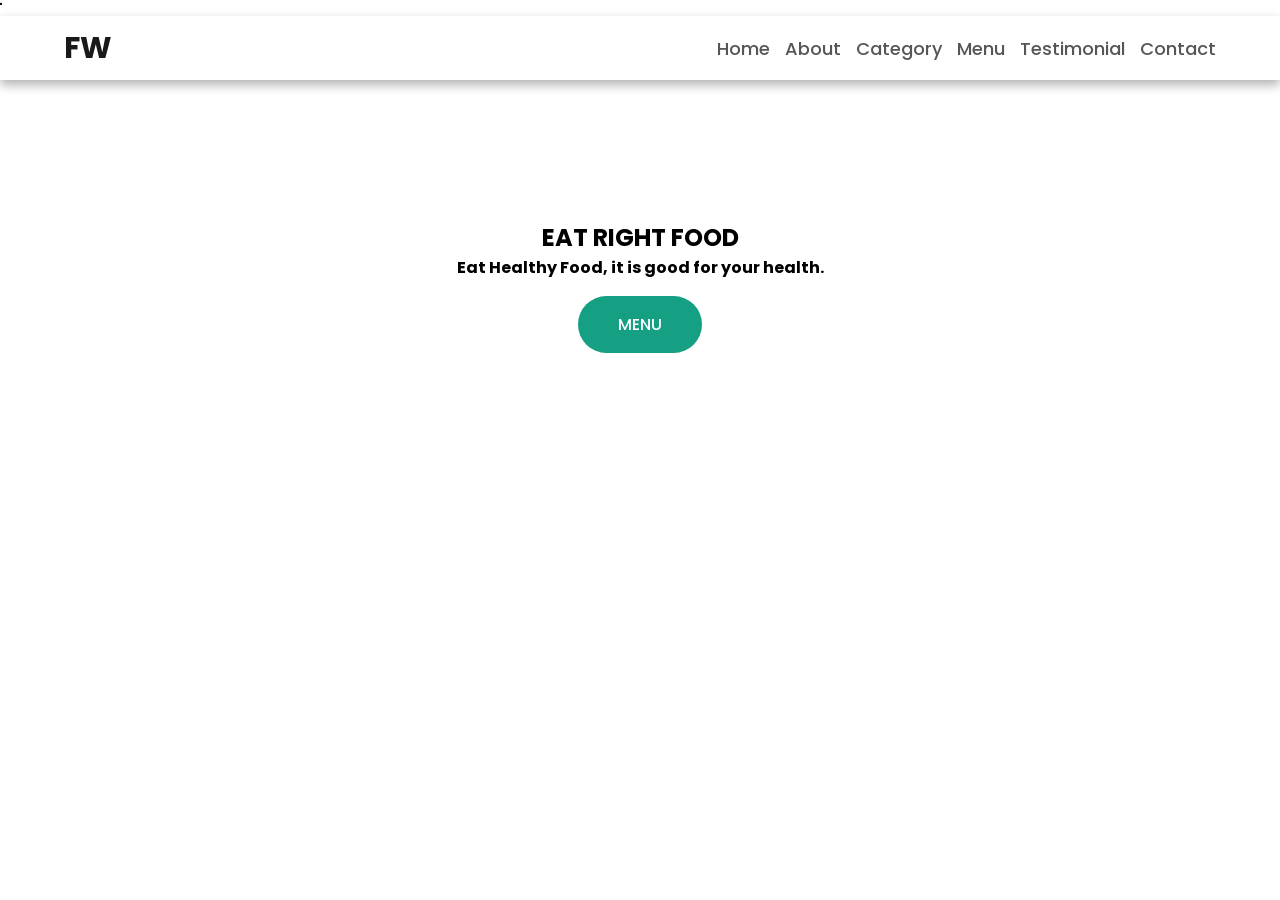
==== restaurant website/index.html @ 6a86830c "images added" ====
<!DOCTYPE html>
<html lang="en">
<head>
    <meta charset="UTF-8">
    <meta name="viewport" content="width=device-width, initial-scale=1.0">
    <title>Restaurant website</title>
    <link rel="stylesheet" href="style.css">
    <link rel="stylesheet"  href="https://cdnjs.cloudflare.com/ajax/libs/font-awesome/6.6.0/css/all.min.css" integrity="sha512-Kc323vGBEqzTmouAECnVceyQqyqdsSiqLQISBL29aUW4U/M7pSPA/gEUZQqv1cwx4OnYxTxve5UMg5GT6L4JJg==" crossorigin="anonymous" referrerpolicy="no-referrer" />"
</head>
<body>
    <nav class="navbar">
        <div class="navbar-container container">
        <input type="checkbox">
        <div class="hamburger-lines">
            <span class="line line1"></span>
            <span class="line line2"></span>
            <span class="line line3"></span>
        </div>
        <ul class="menu-items">
            <li><a href="#showcasee">Home</a></li>
            <li><a href="#about">About</a></li>
            <li><a href="#food">Category</a></li>
            <li><a href="#food-menu">Menu</a></li>
            <li><a href="#testimonial">Testimonial</a></li>
            <li><a href="#contact">Contact</a></li>
        </ul>
        <h1 class="logo">FW</h1>
    </div>
    </nav>
    <section class="showcase-area" id="showcase">
        <div class="showcase-container">
            <h1 class="main-title">EAT RIGHT FOOD</h1>
        <p>Eat Healthy Food, it is good for your health.</p>
        <a href="#food-menu"class="btn btn-primary">Menu</a>
        </div>
        </section>
</body>
</html>
---- restaurant website/style.css ----
@import url('https://fonts.googleapis.com/css2?family=Poppins&display=swap');

*,
*::after,
*::before{
    box-sizing: border-box;
    margin:0;
    padding:0;
}

html{
    font-size:62.5%;
}

body{
    font-family: "Poppins", serif;   
}
.btn{
    display:inline-block;
    padding:1em 2.5em;
    text-decoration:none;
    border-radius:50px;
    cursor:pointer;
    outline:none;
    text-transform:uppercase;
    margin-top:1em;
    font-weight:500; 

}

.btn-primary{
    color:#fff;
    background:#16a083
}

.container{
    max-width:1200px;
    width:90%;
    margin:auto;
}
/*for desktop mode*/
.navbar input[type ='checkbox'],
.navbar .hamburger-lines{
    display:none;
}

.navbar{
    box-shadow: 0px 5px 10px 0px #aaa;
    position:fixed;
    width:100%;
    background: #fff;
    color :#000;
    opacity:0.9;
    z-index:10;
}

.navbar-container{
    display:flex;
    justify-content: space-between;
    height :64px;
    align-items:center;
}
.menu-items{
    order:2;
    display:flex;
}
.menu-items li{
    list-style:none;
    margin-left:1.5rem;
    font-size:1.8rem;

}
.logo{
    order:1;
    font-size:3rem;
}
.navbar a{
    color: #444;
    text-decoration: none;
    font-weight :500;
    transition:color 0.3s ease-in-out;
}
.navbar a:hover{
    color:#117964;
}

.showcase-area{
    height:60vh;
    background: url("food1.jpg");
    background-size: cover;
    background-position: center;
    background-repeat: no-repeat;
}
.showcase-container{
    display:flex;flex-direction:column;
    align-items: center;
    justify-content: center;
    height:100%;
    font-size:1.6rem;
    font-weight: bolder;

}
.main-title{
    text-transform: uppercase;
}
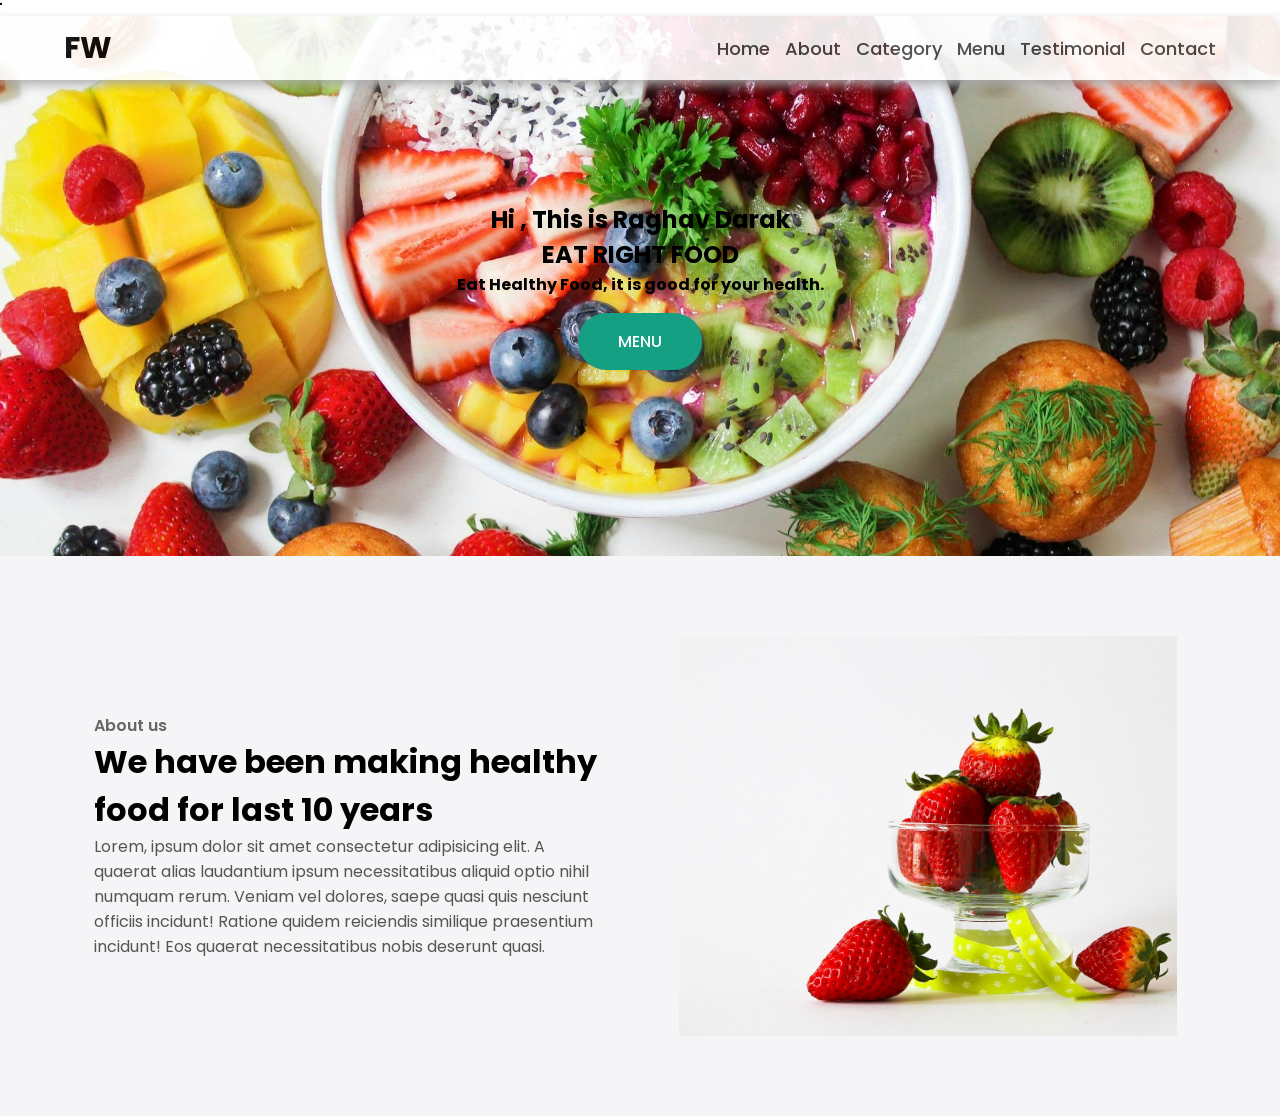
==== commit 23b2c76e: "about us section added" ====
--- a/restaurant website/index.html
+++ b/restaurant website/index.html
@@ -29,10 +29,24 @@
     </nav>
     <section class="showcase-area" id="showcase">
         <div class="showcase-container">
-            <h1 class="main-title">EAT RIGHT FOOD</h1>
+            <h1>Hi , This is Raghav Darak</h1>
+            <h2 class="main-title">EAT RIGHT FOOD</h2>
         <p>Eat Healthy Food, it is good for your health.</p>
         <a href="#food-menu"class="btn btn-primary">Menu</a>
         </div>
         </section>
+        <section id ="about">
+            <div class="about-wrapper container">
+                <div class="about-text">
+                    <p class="small">About us</p>
+                    <h2>We have been making healthy food for last 10 years</h2>
+                    <p>Lorem, ipsum dolor sit amet consectetur adipisicing elit. A quaerat alias laudantium ipsum necessitatibus aliquid optio nihil numquam rerum. Veniam vel dolores, saepe quasi quis nesciunt officiis incidunt! Ratione quidem reiciendis similique praesentium incidunt! Eos quaerat necessitatibus nobis deserunt quasi.</p>
+                </div>
+                <div class="about-img">
+                    <img src="./images/about-photo.jpg" alt="About us">
+                </div>
+            </div>
+        </section>
+        
 </body>
 </html>
--- a/restaurant website/style.css
+++ b/restaurant website/style.css
@@ -1,106 +1,159 @@
-
-@import url('https://fonts.googleapis.com/css2?family=Poppins&display=swap');
+@import url("https://fonts.googleapis.com/css2?family=Poppins&display=swap");
 
 *,
 *::after,
-*::before{
-    box-sizing: border-box;
-    margin:0;
-    padding:0;
+*::before {
+  box-sizing: border-box;
+  margin: 0;
+  padding: 0;
 }
 
-html{
-    font-size:62.5%;
+html {
+  font-size: 62.5%;
 }
 
-body{
-    font-family: "Poppins", serif;   
+body {
+  font-family: "Poppins", serif;
 }
-.btn{
-    display:inline-block;
-    padding:1em 2.5em;
-    text-decoration:none;
-    border-radius:50px;
-    cursor:pointer;
-    outline:none;
-    text-transform:uppercase;
-    margin-top:1em;
-    font-weight:500; 
-
+.btn {
+  display: inline-block;
+  padding: 1em 2.5em;
+  text-decoration: none;
+  border-radius: 50px;
+  cursor: pointer;
+  outline: none;
+  text-transform: uppercase;
+  margin-top: 1em;
+  font-weight: 500;
 }
 
-.btn-primary{
-    color:#fff;
-    background:#16a083
+.btn-primary {
+  color: #fff;
+  background: #16a083;
 }
 
-.container{
-    max-width:1200px;
-    width:90%;
-    margin:auto;
+.container {
+  max-width: 1200px;
+  width: 90%;
+  margin: auto;
 }
 /*for desktop mode*/
-.navbar input[type ='checkbox'],
-.navbar .hamburger-lines{
-    display:none;
+.navbar input[type="checkbox"],
+.navbar .hamburger-lines {
+  display: none;
 }
 
-.navbar{
-    box-shadow: 0px 5px 10px 0px #aaa;
-    position:fixed;
-    width:100%;
-    background: #fff;
-    color :#000;
-    opacity:0.9;
-    z-index:10;
+.navbar {
+  box-shadow: 0px 5px 10px 0px #aaa;
+  position: fixed;
+  width: 100%;
+  background: #fff;
+  color: #000;
+  opacity: 0.9;
+  z-index: 10;
 }
 
-.navbar-container{
-    display:flex;
-    justify-content: space-between;
-    height :64px;
-    align-items:center;
+.navbar-container {
+  display: flex;
+  justify-content: space-between;
+  height: 64px;
+  align-items: center;
 }
-.menu-items{
-    order:2;
-    display:flex;
+.menu-items {
+  order: 2;
+  display: flex;
 }
-.menu-items li{
-    list-style:none;
-    margin-left:1.5rem;
-    font-size:1.8rem;
-
+.menu-items li {
+  list-style: none;
+  margin-left: 1.5rem;
+  font-size: 1.8rem;
 }
-.logo{
-    order:1;
-    font-size:3rem;
+.logo {
+  order: 1;
+  font-size: 3rem;
 }
-.navbar a{
-    color: #444;
-    text-decoration: none;
-    font-weight :500;
-    transition:color 0.3s ease-in-out;
+ul a {
+  color: #444;
+  text-decoration: none;
+  font-weight: 500;
+  transition: color 0.3s ease-in-out;
 }
-.navbar a:hover{
-    color:#117964;
+.navbar a:hover {
+  color: #117964;
 }
 
-.showcase-area{
-    height:60vh;
-    background: url("food1.jpg");
-    background-size: cover;
-    background-position: center;
-    background-repeat: no-repeat;
+.showcase-area {
+  height: 60vh;
+  background: url("./images/food1.jpg");
+  background-size: cover;
+  background-position: center;
+  background-repeat: no-repeat;
 }
-.showcase-container{
-    display:flex;flex-direction:column;
-    align-items: center;
-    justify-content: center;
-    height:100%;
-    font-size:1.6rem;
-    font-weight: bolder;
+.showcase-container {
+  display: flex;
+  flex-direction: column;
+  align-items: center;
+  justify-content: center;
+  height: 100%;
+  font-size: 1.6rem;
+  font-weight: bolder;
+}
+.main-title {
+  text-transform: uppercase;
+}
 
+#about {
+  padding: 50px 0px;
+  background: #f5f5f7;
 }
-.main-title{
-    text-transform: uppercase;
-}+
+.about-wrapper {
+  display: flex;
+  
+}
+
+#about h2 {
+  font-size: 3.2rem;
+}
+
+#about p {
+  font-size: 1.6rem;
+  color: #555;
+}
+
+#about .small {
+  font-size: 1.6rem;
+  color: #666;
+  font-weight: 600;
+}
+.about-img {
+  flex: 1 1 400px;
+  padding: 30px;
+  transform: translateX(150%);
+  animation: about-img-animation 1s ease-in-out forwards;
+}
+@keyframes about-img-animation {
+  100% {
+    transform: translate(0);
+  }
+}
+.about-text {
+  flex: 1 1 400px;
+  padding: 30px;
+  margin: auto;
+  transform: translate(-150%);
+  animation: about-text-animation 1s ease-in-out forwards;
+}
+@keyframes about-text-animation {
+    100%{
+        transform: translate(0%);
+    }
+}
+.about-img img {
+  display: block;
+  height: 400px;
+  max-width: 100%;
+  margin: auto;
+  object-fit: cover;
+  object-position: right;
+}
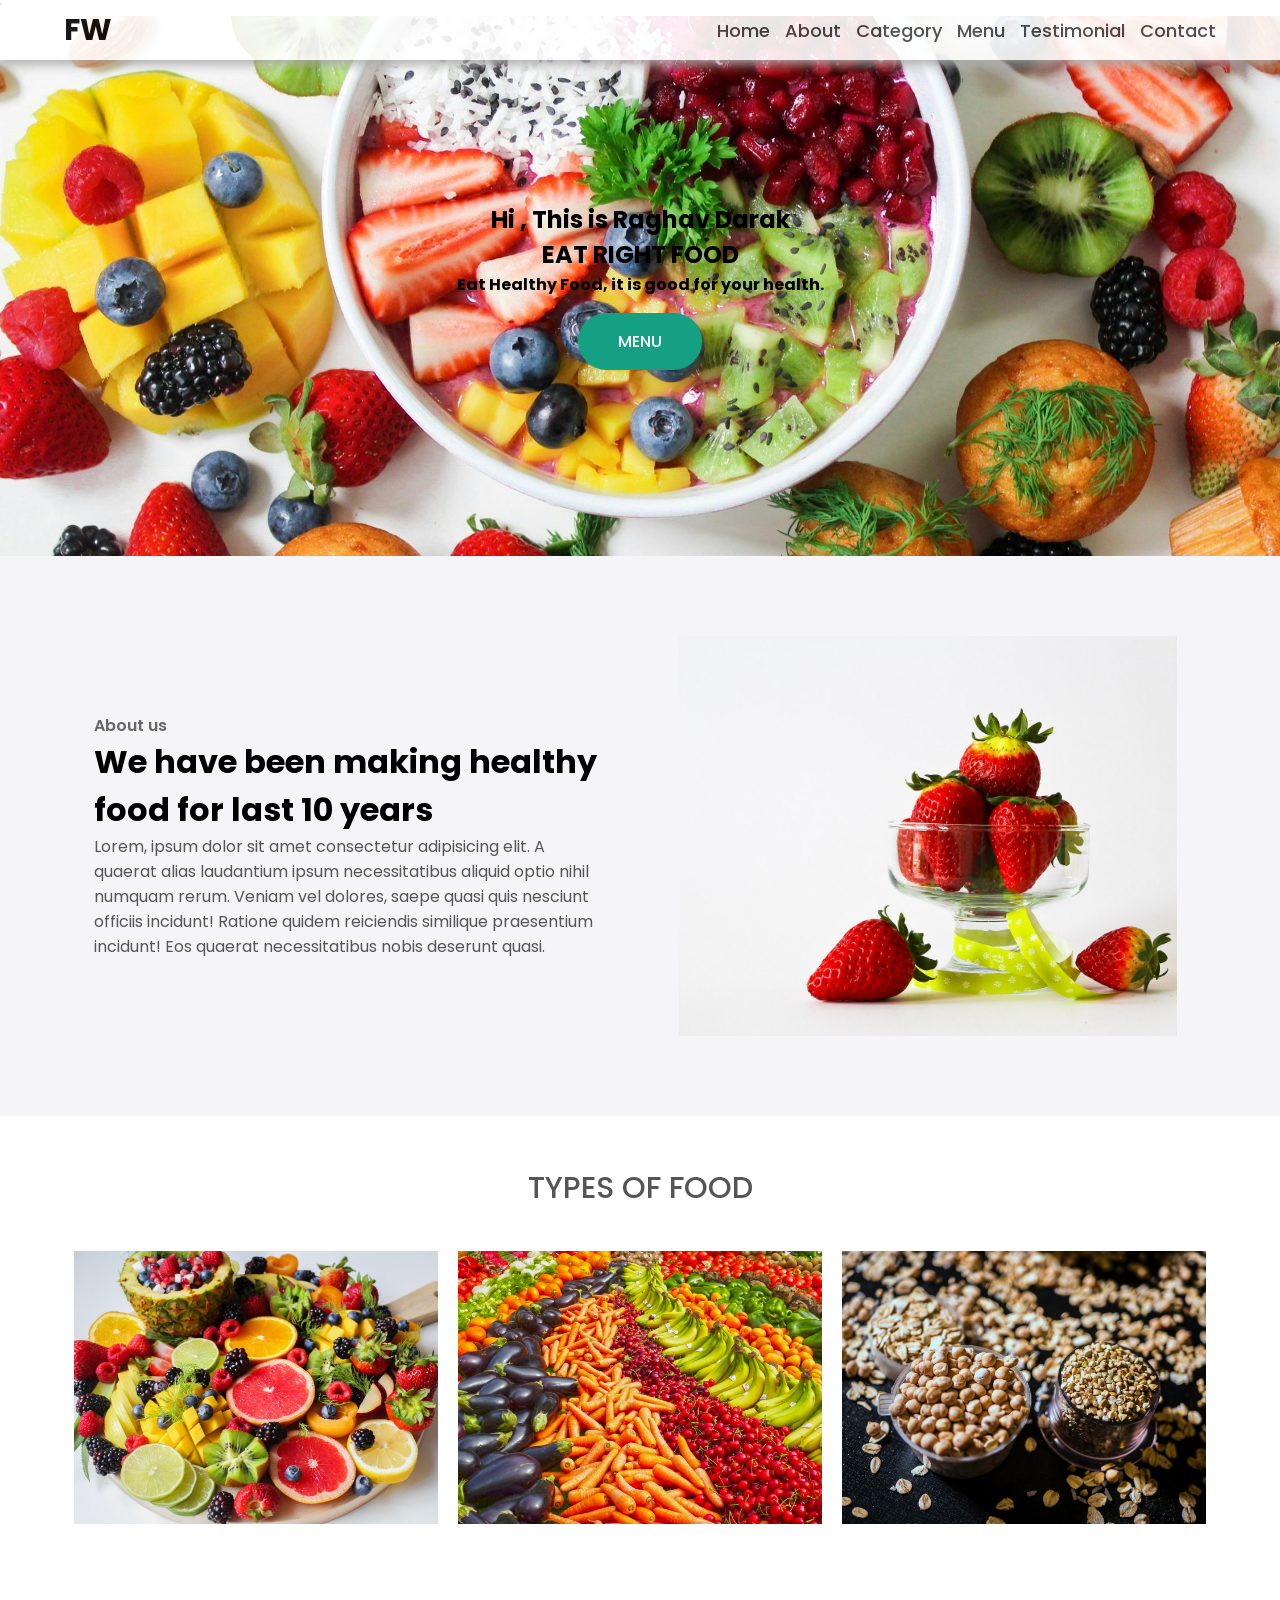
==== commit 12b3f0e6: "overlays added" ====
--- a/restaurant website/index.html
+++ b/restaurant website/index.html
@@ -47,6 +47,37 @@
                 </div>
             </div>
         </section>
-        
+        <section id="food">
+            <h2>Types of Food</h2>
+            <div class="food-container container">
+                <div class="food-type fruit">
+                    <div class="img-container">
+                        <img src="./images/food_1.jpg" alt="fruit">
+                    <div class="img-content">
+                        <h3>Fruit</h3>
+                        <a href="https://en.wikipedia.org/wiki/Fruit" class="btn btn-primary" target="_blank">Learn More</a>
+                    </div>
+                    </div>
+                </div>
+                <div class="food-type vegetable">
+                    <div class="img-container">
+                        <img src="./images/food2.jpg" alt="vegetable">
+                    <div class="img-content">
+                        <h3>Vegetable</h3>
+                        <a href="https://en.wikipedia.org/wiki/Vegetable" class="btn btn-primary" target="_blank">Learn More</a>
+                    </div>
+                    </div>
+                </div>
+                <div class="food-type grain">
+                    <div class="img-container">
+                        <img src="./images/food3.jpg" alt="grain">
+                    <div class="img-content">
+                        <h3>Grains</h3>
+                        <a href="https://en.wikipedia.org/wiki/Grain" class="btn btn-primary" target="_blank">Learn More</a>
+                    </div>
+                    </div>
+                </div>
+            </div>
+        </section>
 </body>
 </html>
--- a/restaurant website/style.css
+++ b/restaurant website/style.css
@@ -51,12 +51,13 @@
   color: #000;
   opacity: 0.9;
   z-index: 10;
+  top: 0px;
 }
 
 .navbar-container {
   display: flex;
   justify-content: space-between;
-  height: 64px;
+  height: 60px;
   align-items: center;
 }
 .menu-items {
@@ -84,7 +85,7 @@
 
 .showcase-area {
   height: 60vh;
-  background: url("./images/food1.jpg");
+  background: url("./images/food.jpg");
   background-size: cover;
   background-position: center;
   background-repeat: no-repeat;
@@ -109,7 +110,6 @@
 
 .about-wrapper {
   display: flex;
-  
 }
 
 #about h2 {
@@ -145,9 +145,9 @@
   animation: about-text-animation 1s ease-in-out forwards;
 }
 @keyframes about-text-animation {
-    100%{
-        transform: translate(0%);
-    }
+  100% {
+    transform: translate(0%);
+  }
 }
 .about-img img {
   display: block;
@@ -157,3 +157,79 @@
   object-fit: cover;
   object-position: right;
 }
+
+#food {
+  padding: 5rem 0 10rem 0;
+}
+#food h2 {
+  text-align: center;
+  font-size: 3rem;
+  font-weight: 500;
+  margin-bottom: 40px;
+  text-transform: uppercase;
+  color: #555;
+}
+
+.food-container {
+  display: flex;
+  justify-content: space-between;
+}
+
+.food-container img {
+  display: block;
+  width: 100%;
+  margin: auto;
+  max-height: 300px;
+  object-fit: cover;
+  object-position: center;
+}
+
+.img-container {
+  margin: 0 1rem;
+  position: relative;
+}
+
+.img-content {
+  position: absolute;
+  top: 70%;
+  left: 50%;
+  transform: translate(-50%, -50%);
+  z-index: 2;
+  opacity: 0;
+  text-align: center;
+  transition: all 0.3s ease-in-out 0.1s;
+}
+
+.img-content h3{
+  color:#fff;
+  font-size:3rem;
+
+}
+
+.img-content a{
+  font-size: 1.2rme;
+}
+.img-container::after{
+  content: "";
+  display: block;
+  position: absolute;
+  top:0;
+  left:0;
+  width:100%;
+  height:100%;
+  background-color: rgba(0, 0, 0,0.85);
+  /* opacity:0; */
+  z-index: 1;
+  transform: scaleY(0);
+  transform-origin :100% 100% ;
+  transition: all 0.3s ease-in-out;
+}
+.img-container:hover::after{
+  opacity: 1;
+  transform: scaleY(1);
+}
+
+.img-container:hover .img-content{
+  opacity: 1;
+  top: 40%;
+}
